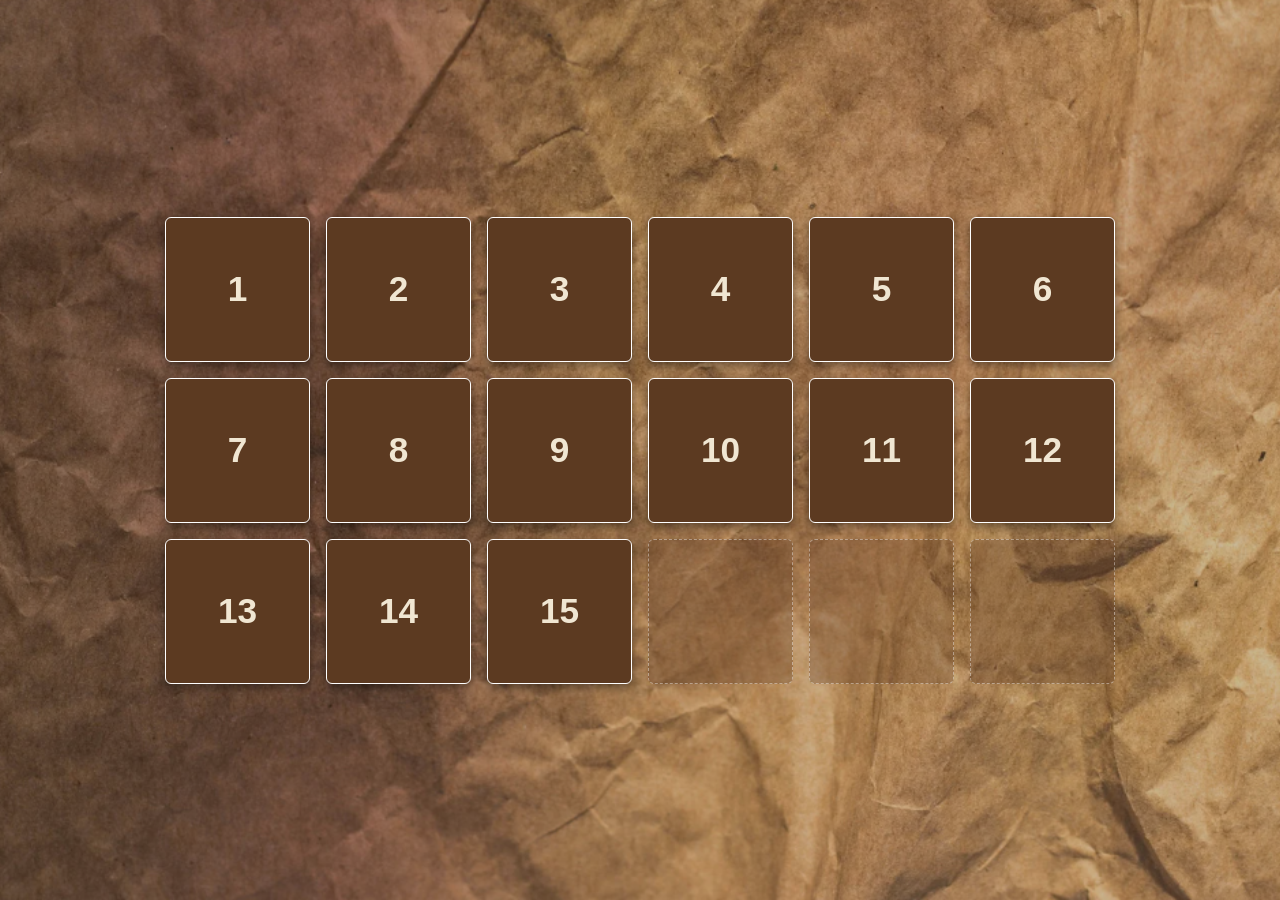
==== index.html @ f21c0ed1 "Add files via upload initial commit" ====
<!DOCTYPE html>
<html lang="tl">
<head>
    <meta charset="UTF-8">
    <meta name="viewport" content="width=device-width, initial-scale=1.0">
    <title>Kasaysayan ng Pilipinas Quiz: 3x6 Grid</title>

    <!-- Quiz Data (Philippine History) -->
    <!-- Question 1 (Slide 3 & 4) -->
    <meta name="quiz-data"
          data-page="1"
          data-question="Ano ang pangunahing layunin ng Treaty of Paris sa Pilipinas?"
          data-choices="Isalin ang pamamahala sa Espanya,Isuko ang sovereignty ng Espanya sa Estados Unidos,Ibalik ang pamamahala sa mga Pilipino,Lumikha ng bagong pamahalaang militar sa Pilipinas"
          data-answer="Isuko ang sovereignty ng Espanya sa Estados Unidos"
          data-explanation="Sa Treaty of Paris, pormal na isinuko ng Espanya ang sovereignty sa Pilipinas sa Estados Unidos kapalit ng 20 milyong dolyar, na nagtapos sa pamamahala ng Espanya at nagpasimula ng pamamahala ng Estados Unidos.">

    <!-- Question 2 (Slide 6 & 7) -->
    <meta name="quiz-data"
          data-page="2"
          data-question="Bakit itinuturing ng mga rebolusyonaryong Pilipino ang pagdating ng Estados Unidos na Biayaya?"
          data-choices="Dahil tutulungan silang lumaban sa mga Espanyol,Dahil magbibigay sila ng pondo sa pamahalaan,Dahil magtatayo sila ng mga paaralan,Dahil sa kanilang mabilis na pag-unlad ng ekonomiya"
          data-answer="Dahil tutulungan silang lumaban sa mga Espanyol"
          data-explanation="Inakala ng mga rebolusyonaryong Pilipino na ang pagtataguyod ng Estados Unidos ay upang tulungan silang lumaban sa Espanya, kaya itinuring nila itong isang biyaya.">

    <!-- Question 3 (Slide 9 & 10) -->
    <meta name="quiz-data"
          data-page="3"
          data-question="Bakit totoong nagkaroon ng Hidwaan si Emilio Aguinaldo?"
          data-choices="Dahil sa magkakaibang pananaw sa pamamahala at kasarinlan,Dahil sa away sa teritoryo sa ibang rehiyon,Dahil sa hindi pagkakasundo sa pagpili ng wika,Dahil sa kawalan ng pondo ng pamahalaan"
          data-answer="Dahil sa magkakaibang pananaw sa pamamahala at kasarinlan"
          data-explanation="Ang hidwaan ay nag-ugat sa magkakaibang pananaw hinggil sa tunay na motibo ng Estados Unidos sa Pilipinas at sa pangkalahatang direksyon ng pamahalaang rebolusyonaryo.">

    <!-- Question 4 (Slide 12 & 13) -->
    <meta name="quiz-data"
          data-page="4"
          data-question="Ano ang pangunahing layunin ng pormal na pagpasa ng Jones Law?"
          data-choices="Ibigay ang ganap na kalayaan ng Pilipinas agad-agad,Magtatag ng pamahalaang mag-aakay sa Pilipinas tungo sa kalayaan,Palakasin ang militar ng Espanya sa Pilipinas,Ipagbawal ang partisipasyon ng mga Pilipino sa gobyerno"
          data-answer="Magtatag ng pamahalaang mag-aakay sa Pilipinas tungo sa kalayaan"
          data-explanation="Ipinangako ng Jones Law ang pagkakaloob ng kalayaan sa Pilipinas sa sandaling magkaroon ito ng isang matatag na pamahalaan.">

    <!-- Question 5 (Slide 15 & 16) -->
    <meta name="quiz-data"
          data-page="5"
          data-question="Ano ang pangunahing layunin ng Tydings-McDuffie Act?"
          data-choices="Mag-alok ng tulong pananalapi sa Pilipinas,Pagtatag ng sampung taong transisyon bago ang kalayaan,Pagbabawal sa kalakalan sa ibang bansa,Pagpapalawak ng teritoryo ng Estados Unidos"
          data-answer="Pagtatag ng sampung taong transisyon bago ang kalayaan"
          data-explanation="Ang Tydings-McDuffie Act ay nagtadhana ng sampung taong transisyon (Commonwealth) bago ang ganap na pagkilala sa kalayaan ng Pilipinas.">

    <!-- Question 6 (Slide 18 & 19) -->
    <meta name="quiz-data"
          data-page="6"
          data-question="Ano ang masamang epekto ng malayang kalakalan sa pamamahala ng mga Amerikano sa Pilipinas ayon sa mga kritiko?"
          data-choices="Paghina ng kultura ng Bansa,Pagsandal ng ekonomiya ng Pilipinas sa Estados Unidos,Pagbaba ng antas ng edukasyon,Pagkawala ng mga tradisyunal na sining"
          data-answer="Pagsandal ng ekonomiya ng Pilipinas sa Estados Unidos"
          data-explanation="Ang malayang kalakalan ay nagdulot ng labis na pagdepende ng ekonomiya ng Pilipinas sa pamilihan at produkto ng Estados Unidos.">

    <!-- Question 7 (Slide 21 & 22) -->
    <meta name="quiz-data"
          data-page="7"
          data-question="Ano ang kahalagahan ng pagbabalik sa Leyte ni Douglas MacArthur sa Leyte?"
          data-choices="Umapela ng tulong militar sa mga Hapon,Simula ng pagpapalalaya sa Pilipinas mula sa mga Hapon,Pagpapatibay ng kasunduan sa Espanya,Pagbabalik ng pamahalaang Espanyol"
          data-answer="Simula ng pagpapalalaya sa Pilipinas mula sa mga Hapon"
          data-explanation="Ang pagdaong sa Red Beach, Palo, Leyte ay naghudyat ng pagsisimula ng kampanya para mapalaya ang Pilipinas mula sa okupasyon ng mga Hapon.">

    <!-- Question 8 (Slide 24 & 25) -->
    <meta name="quiz-data"
          data-page="8"
          data-question="Ano ang isa sa mga pangunahing uri ng probisyon ng Bell Trade Act?"
          data-choices="Pagpapalawak ng teritoryo ng Estados Unidos,Pagpapanatili ng malayang kalakalan sa pagitan ng US at Pilipinas,Pagbibigay ng tulong militar sa ibang bansa,Pagtatag ng panibagong sistema ng edukasyon"
          data-answer="Pagpapanatili ng malayang kalakalan sa pagitan ng US at Pilipinas"
          data-explanation="Ang pagpapatibay ng Bell Trade Act ay nagpatuloy ng probisyon ng malayang kalakalan at parity rights na nagbigay ng pantay na karapatan sa mga Amerikano sa likas na yaman ng Pilipinas.">

    <!-- Question 9 (Slide 27 & 28) -->
    <meta name="quiz-data"
          data-page="9"
          data-question="Ano ang pangunahing layunin sa pagpapatupad ng Bell Trade Act noong Commonwealth?"
          data-choices="Mabilis na pagsasaayos ng ekonomiya ng Pilipinas,Pagpapalakas ng pwersang militar sa Asya,Pagbibigay ng tulong pinansyal sa mga magsasaka,Paghahanda ng bansa para sa bagong digmaan"
          data-answer="Mabilis na pagsasaayos ng ekonomiya ng Pilipinas"
          data-explanation="Ang Bell Trade Act ay itinaguyod upang mabilis na maipatupad ang rehabilitasyon at pagsasaayos ng ekonomiya ng Pilipinas pagkatapos ng Ikalawang Digmaang Pandaigdig.">

    <!-- Question 10 (Slide 30 & 31) -->
    <meta name="quiz-data"
          data-page="10"
          data-question="Ano ang pangunahing layunin ng mga programa sa panahon ng pamamahala ni Manuel Roxas?"
          data-choices="Ipagpatuloy ang lumang sistema ng edukasyon,Pagsasaayos ng ekonomiya at rehabilitasyon ng bansa,Pagpapalawak ng teritoryo ng bansa,Ibalik ang pambansang kontrol sa pananalapi"
          data-answer="Pagsasaayos ng ekonomiya at rehabilitasyon ng bansa"
          data-explanation="Ang pangunahing prayoridad ng panunungkulan ni Roxas ay ang muling pagtatag at rehabilitasyon ng bansa mula sa pinsalang dulot ng digmaan.">

    <!-- Question 11 (Slide 33 & 34) -->
    <meta name="quiz-data"
          data-page="11"
          data-question="Ano ang layunin ng Parity Rights sa panahon ng panunungkulan ni Roxas?"
          data-choices="Magbigay ng pantay na karapatan sa mga Amerikano sa likas na yaman,Pagtatag ng sariling kumpanya ng mga Pilipino,Pagbabawal sa mga dayuhang negosyante,Paghahati ng lupain sa mga magsasaka"
          data-answer="Magbigay ng pantay na karapatan sa mga Amerikano sa likas na yaman"
          data-explanation="Ang Parity Rights ay nagbigay ng pantay na karapatan sa mga mamamayan at korporasyong Amerikano na linangin at gamitin ang mga likas na yaman ng Pilipinas.">

    <!-- Question 12 (Slide 36 & 37) -->
    <meta name="quiz-data"
          data-page="12"
          data-question="Ano ang pangunahing tungkulin ng National Economic Council?"
          data-choices="Pamamahala sa edukasyon ng bansa,Pagsuri sa mga patakarang pangkabuhayan ng bansa,Pagpapalakas ng pwersang militar,Pangangalaga sa kapaligiran"
          data-answer="Pagsuri sa mga patakarang pangkabuhayan ng bansa"
          data-explanation="Ang National Economic Council ay binuo upang magplano, magrekomenda, at maglinang ng mga programang pangkabuhayan sa pagsasaayos ng ekonomiya.">

    <!-- Question 13 (Slide 39 & 40) -->
    <meta name="quiz-data"
          data-page="13"
          data-question="Ano ang tamang pahayag hinggil sa Batas sa Patakarang 'Filipino First'?"
          data-choices="Tama,Mali,Siguro,Depende"
          data-answer="Tama"
          data-explanation="Tumpak ang pahayag dahil ang patakarang 'Filipino First' ay naglayong bigyang-priyoridad ang mga mamamayang Pilipino sa ekonomiya at negosyo ng bansa.">

    <!-- Question 14 (Slide 42 & 43) -->
    <meta name="quiz-data"
          data-page="14"
          data-question="Ano ang naging mahalagang naging kontribusyon ng pamamahala ni Diosdado Macapagal?"
          data-choices="Pagtatag ng bagong sistema ng edukasyon,Paglipat ng Araw ng Kalayaan mula Hulyo 4 tungong Hunyo 12,Pagpapatayo ng mga pangunahing daan,Pagpapalawak ng teritoryo ng bansa"
          data-answer="Paglipat ng Araw ng Kalayaan mula Hulyo 4 tungong Hunyo 12"
          data-explanation="Ang paglipat ng Araw ng Kalayaan mula Hulyo 4 tungong Hunyo 12 ay nagpakita ng tunay na pagkilala sa deklarasyon ng kalayaan sa Kawit, Cavite noong 1898.">

    <!-- Question 15 (Slide 45 & 46) -->
    <meta name="quiz-data"
          data-page="15"
          data-question="Ano ang pangunahing layunin ng Agricultural Land Reform Code?"
          data-choices="Magbigay ng tulong sa mga mangingisda,Paghahati ng mga malalaking lupain para sa mga magsasaka,Pagpapatayo ng mga pabrika sa nayon,Pagpapalawak ng imprastraktura sa lungsod"
          data-answer="Paghahati ng mga malalaking lupain para sa mga magsasaka"
          data-explanation="Ang Agricultural Land Reform Code ay naglayong alisin ang sistemang kasama (tenancy) at ipamahagi ang lupang sakahan sa mga tunay na nagbubungkal nito.">

    <link rel="stylesheet" href="style.css">
</head>
<body>
    <div class="page-container">
        
        <!-- HOME PAGE (3x6 Grid with boxes 1-15 and empty slots 16-18) -->
        <div id="page-home" class="page active">
            <div class="grid-3x6">
                <!-- Row 1 -->
                <div class="grid-box" data-page="1">1</div>
                <div class="grid-box" data-page="2">2</div>
                <div class="grid-box" data-page="3">3</div>
                <div class="grid-box" data-page="4">4</div>
                <div class="grid-box" data-page="5">5</div>
                <div class="grid-box" data-page="6">6</div>

                <!-- Row 2 -->
                <div class="grid-box" data-page="7">7</div>
                <div class="grid-box" data-page="8">8</div>
                <div class="grid-box" data-page="9">9</div>
                <div class="grid-box" data-page="10">10</div>
                <div class="grid-box" data-page="11">11</div>
                <div class="grid-box" data-page="12">12</div>

                <!-- Row 3 -->
                <div class="grid-box" data-page="13">13</div>
                <div class="grid-box" data-page="14">14</div>
                <div class="grid-box" data-page="15">15</div>
                <div class="grid-box empty"></div>
                <div class="grid-box empty"></div>
                <div class="grid-box empty"></div>
            </div>
        </div>

        <!-- QUIZ SUB-PAGE TEMPLATE -->
        <div id="page-quiz" class="page">
            <div class="quiz-page">
                <!-- Center Top: Question -->
                <div class="quiz-top">
                    <h2 id="quiz-page-title">Pamagat ng Tanong</h2>
                    <div class="quiz-question" id="quiz-question">Dito lalabas ang tanong?</div>
                </div>

                <!-- Lower 2/3rds: Choices -->
                <div class="quiz-choices-container">
                    <div class="choices-grid" id="choices-grid">
                        <!-- Choice boxes dynamically populated via JS -->
                    </div>
                </div>

                <!-- Footer / Feedback & Navigation -->
                <div class="quiz-footer">
                    <div class="quiz-feedback-container">
                        <div class="quiz-feedback" id="quiz-feedback"></div>
                        <div class="quiz-explanation" id="quiz-explanation"></div>
                    </div>
                    <button class="back-btn" id="back-to-home">← Bumalik</button>
                </div>
            </div>
        </div>

    </div>

    <script src="index-code.js"></script>
</body>
</html>
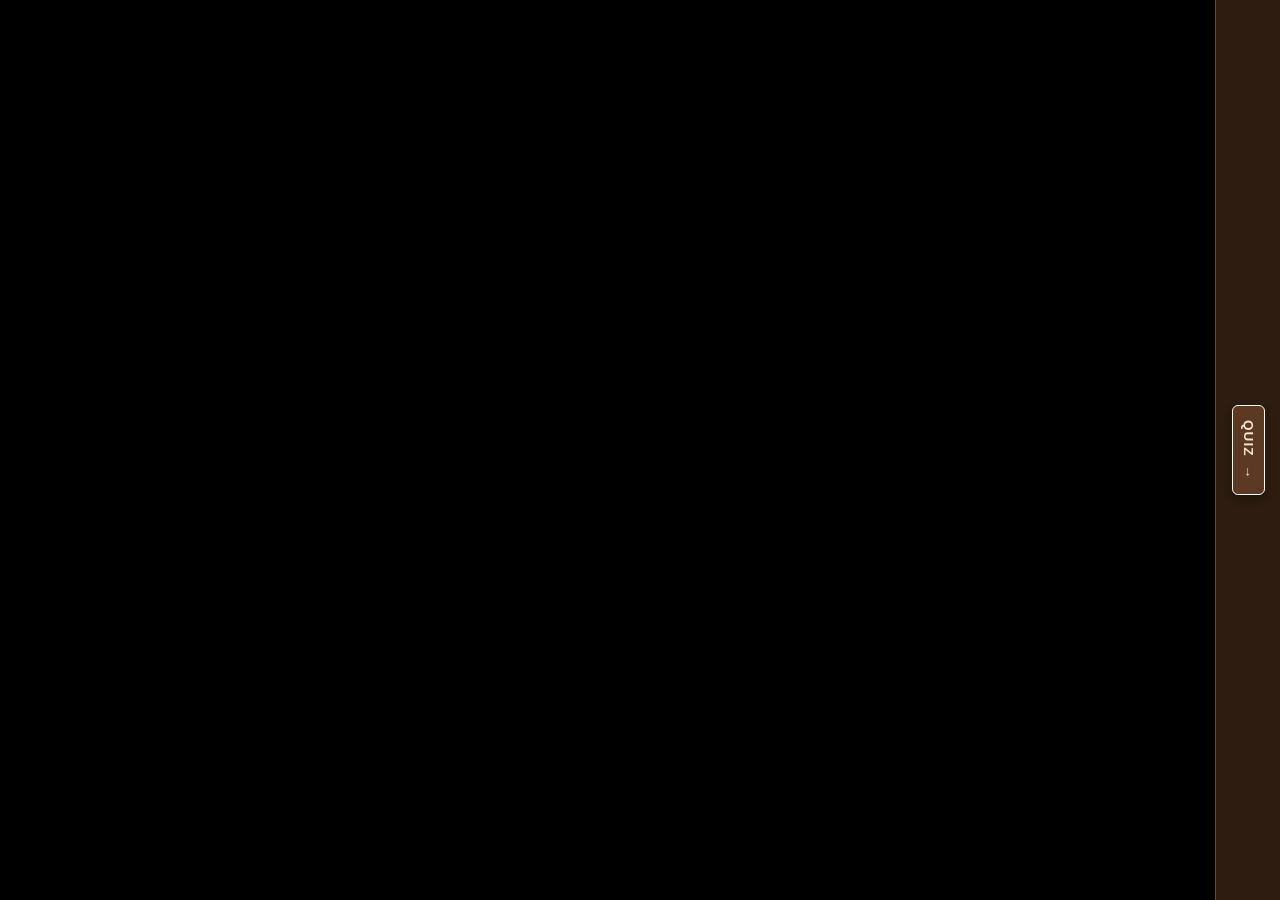
==== commit 04a8880c: "Rename site.html to index.html" ====
--- a/index.html
+++ b/index.html
@@ -3,7 +3,7 @@
 <head>
     <meta charset="UTF-8">
     <meta name="viewport" content="width=device-width, initial-scale=1.0">
-    <title>Kasaysayan ng Pilipinas Quiz: 3x6 Grid</title>
+    <title>Kasaysayan ng Pilipinas Quiz & Project History</title>
 
     <!-- Quiz Data (Philippine History) -->
     <!-- Question 1 (Slide 3 & 4) -->
@@ -126,13 +126,364 @@
           data-answer="Paghahati ng mga malalaking lupain para sa mga magsasaka"
           data-explanation="Ang Agricultural Land Reform Code ay naglayong alisin ang sistemang kasama (tenancy) at ipamahagi ang lupang sakahan sa mga tunay na nagbubungkal nito.">
 
-    <link rel="stylesheet" href="style.css">
+    <style>
+        /* Reset margins and paddings */
+        * {
+            margin: 0;
+            padding: 0;
+            box-sizing: border-box;
+        }
+
+        /* Full screen background (NOT darkened, original bg.png) */
+        body {
+            background-image: url('https://raw.githubusercontent.com/gen-yang-wen-li/fil-quiz-3/main/bg.png');
+            background-size: cover;
+            background-position: center;
+            background-repeat: no-repeat;
+            min-height: 100vh;
+            font-family: 'Segoe UI', Tahoma, Geneva, Verdana, sans-serif;
+            color: #ffffff;
+            display: flex;
+            justify-content: center;
+            align-items: center;
+            overflow-x: hidden;
+        }
+
+        /* Page system container */
+        .page-container {
+            width: 100%;
+            max-width: 1100px;
+            padding: 20px;
+            display: flex;
+            justify-content: center;
+            align-items: center;
+        }
+
+        .page {
+            display: none;
+            width: 100%;
+            animation: fadeIn 0.3s ease-in-out;
+        }
+
+        .page.active {
+            display: block;
+        }
+
+        @keyframes fadeIn {
+            from { opacity: 0; transform: translateY(10px); }
+            to { opacity: 1; transform: translateY(0); }
+        }
+
+        /* Fullscreen Canva Page */
+        #page-canva.page.active {
+            display: flex !important;
+            position: fixed;
+            top: 0;
+            left: 0;
+            width: 100vw;
+            height: 100vh;
+            z-index: 1000;
+            padding: 0;
+            margin: 0;
+        }
+
+        .canva-fullscreen-container {
+            width: 100vw;
+            height: 100vh;
+            display: flex;
+            flex-direction: row;
+            background-color: #000000;
+        }
+
+        .canva-embed-area {
+            flex: 1;
+            height: 100vh;
+            position: relative;
+            overflow: hidden;
+        }
+
+        .canva-sidebar {
+            width: 65px;
+            height: 100vh;
+            background-color: #2d1c0f;
+            border-left: 1px solid rgba(255, 255, 255, 0.2);
+            display: flex;
+            justify-content: center;
+            align-items: center;
+            box-shadow: -5px 0 20px rgba(0, 0, 0, 0.5);
+            z-index: 10;
+        }
+
+        .side-switch-btn {
+            background-color: #5c3a21;
+            color: #f0e6d2;
+            border: 1px solid #ffffff;
+            padding: 14px 8px;
+            font-size: 0.85rem;
+            font-weight: 700;
+            border-radius: 6px;
+            cursor: pointer;
+            transition: all 0.2s ease;
+            writing-mode: vertical-rl;
+            text-orientation: mixed;
+            display: flex;
+            align-items: center;
+            gap: 8px;
+            box-shadow: 0 4px 10px rgba(0, 0, 0, 0.3);
+            letter-spacing: 1px;
+            text-transform: uppercase;
+        }
+
+        .side-switch-btn:hover {
+            background-color: #6d4629;
+            transform: scale(1.05);
+            box-shadow: 0 6px 15px rgba(0, 0, 0, 0.5);
+        }
+
+        /* Home Page Header Bar */
+        .home-header-bar {
+            display: flex;
+            justify-content: space-between;
+            align-items: center;
+            margin-bottom: 20px;
+            max-width: 950px;
+            margin-left: auto;
+            margin-right: auto;
+        }
+
+        .home-header-bar h2 {
+            font-size: 1.3rem;
+            color: #d4a373;
+            text-transform: uppercase;
+            letter-spacing: 1.5px;
+        }
+
+        /* Switch Button */
+        .switch-btn {
+            background-color: #5c3a21;
+            color: #f0e6d2;
+            border: 1px solid #ffffff;
+            padding: 8px 18px;
+            font-size: 0.95rem;
+            font-weight: 600;
+            border-radius: 6px;
+            cursor: pointer;
+            transition: all 0.2s ease;
+            box-shadow: 0 4px 10px rgba(0, 0, 0, 0.3);
+        }
+
+        .switch-btn:hover {
+            background-color: #6d4629;
+            transform: translateY(-2px);
+            box-shadow: 0 6px 15px rgba(0, 0, 0, 0.5);
+        }
+
+        /* 3x6 Grid Layout for Home Page */
+        .grid-3x6 {
+            display: grid;
+            grid-template-columns: repeat(6, 1fr);
+            grid-template-rows: repeat(3, 1fr);
+            gap: 16px;
+            width: 100%;
+            max-width: 950px;
+            margin: 0 auto;
+        }
+
+        /* Grid Box styling - Dark Wooden Brown */
+        .grid-box {
+            aspect-ratio: 1;
+            border: 1px solid #ffffff;
+            background-color: #5c3a21; /* Rich dark wooden brown */
+            display: flex;
+            justify-content: center;
+            align-items: center;
+            font-size: 2.2rem;
+            font-weight: 700;
+            font-family: sans-serif;
+            color: #f0e6d2;
+            cursor: pointer;
+            transition: transform 0.2s ease, box-shadow 0.2s ease, background-color 0.2s ease;
+            border-radius: 6px;
+            user-select: none;
+            box-shadow: 0 4px 10px rgba(0, 0, 0, 0.4);
+        }
+
+        .grid-box:hover {
+            transform: translateY(-4px);
+            background-color: #6d4629;
+            box-shadow: 0 8px 20px rgba(0, 0, 0, 0.6);
+        }
+
+        /* Empty grid slots (cells 16, 17, 18) */
+        .grid-box.empty {
+            background-color: rgba(92, 58, 33, 0.3);
+            border: 1px dashed rgba(255, 255, 255, 0.4);
+            cursor: default;
+            box-shadow: none;
+        }
+        .grid-box.empty:hover {
+            transform: none;
+            background-color: rgba(92, 58, 33, 0.3);
+            box-shadow: none;
+        }
+
+        /* Quiz Page Layout */
+        .quiz-page {
+            background: rgba(45, 28, 15, 0.92); /* Translucent dark wooden panel */
+            border: 1px solid #ffffff;
+            border-radius: 12px;
+            padding: 35px;
+            width: 100%;
+            max-width: 850px;
+            margin: 0 auto;
+            min-height: 520px;
+            display: flex;
+            flex-direction: column;
+            justify-content: space-between;
+            box-shadow: 0 15px 40px rgba(0, 0, 0, 0.6);
+        }
+
+        /* Top Section: Question (Center Top) */
+        .quiz-top {
+            text-align: center;
+            padding: 10px 0 25px 0;
+            flex: 0 0 auto;
+        }
+
+        .quiz-top h2 {
+            font-size: 1.3rem;
+            color: #d4a373;
+            margin-bottom: 12px;
+            text-transform: uppercase;
+            letter-spacing: 1.5px;
+        }
+
+        .quiz-question {
+            font-size: 1.8rem;
+            color: #ffffff;
+            font-weight: 600;
+            line-height: 1.4;
+        }
+
+        /* Lower 2/3rds Section: Choices */
+        .quiz-choices-container {
+            flex: 1 1 auto;
+            display: flex;
+            flex-direction: column;
+            justify-content: center;
+            padding: 15px 0;
+        }
+
+        .choices-grid {
+            display: grid;
+            grid-template-columns: 1fr 1fr;
+            gap: 16px;
+        }
+
+        .choice-box {
+            background-color: #5c3a21;
+            border: 1px solid #ffffff;
+            padding: 22px;
+            border-radius: 6px;
+            font-size: 1.2rem;
+            font-weight: 600;
+            color: #f0e6d2;
+            text-align: center;
+            cursor: pointer;
+            transition: all 0.2s ease;
+            box-shadow: 0 4px 10px rgba(0, 0, 0, 0.3);
+        }
+
+        .choice-box:hover {
+            background-color: #6d4629;
+            transform: translateY(-2px);
+            box-shadow: 0 6px 15px rgba(0, 0, 0, 0.5);
+        }
+
+        .choice-box.correct {
+            background-color: #2d8a4e !important;
+            border-color: #4ade80 !important;
+            color: #ffffff !important;
+        }
+
+        .choice-box.incorrect {
+            background-color: #991b1b !important;
+            border-color: #f87171 !important;
+            color: #ffffff !important;
+        }
+
+        /* Quiz Footer / Navigation */
+        .quiz-footer {
+            display: flex;
+            justify-content: space-between;
+            align-items: center;
+            padding-top: 20px;
+            border-top: 1px solid rgba(255, 255, 255, 0.2);
+        }
+
+        .quiz-feedback-container {
+            display: flex;
+            flex-direction: column;
+            gap: 6px;
+            max-width: 550px;
+        }
+
+        .quiz-feedback {
+            font-size: 1.2rem;
+            font-weight: bold;
+        }
+
+        .quiz-explanation {
+            font-size: 0.95rem;
+            color: #e2e8f0;
+            line-height: 1.4;
+            font-style: italic;
+        }
+
+        .back-btn {
+            background-color: transparent;
+            color: #ffffff;
+            border: 2px solid #ffffff;
+            padding: 10px 25px;
+            font-size: 1rem;
+            font-weight: 600;
+            border-radius: 4px;
+            cursor: pointer;
+            transition: all 0.2s ease;
+        }
+
+        .back-btn:hover {
+            background-color: #ffffff;
+            color: #5c3a21;
+        }
+    </style>
 </head>
 <body>
+    <!-- CANVA FULLSCREEN PRESENTATION PAGE (Main Landing Page) -->
+    <div id="page-canva" class="page active">
+        <div class="canva-fullscreen-container">
+            <div class="canva-embed-area">
+                <iframe loading="lazy" style="position: absolute; width: 100%; height: 100%; top: 0; left: 0; border: none; padding: 0; margin: 0;"
+                    src="https://www.canva.com/design/DAHVunvHNVk/G5NEQuUvMHC7KkuN7-TRNQ/view?embed" allowfullscreen="allowfullscreen" allow="fullscreen">
+                </iframe>
+            </div>
+            <div class="canva-sidebar">
+                <button class="side-switch-btn" id="to-quiz-home" title="Pumunta sa Quiz Grid">
+                    <span>Quiz</span>
+                    <span>→</span>
+                </button>
+            </div>
+        </div>
+    </div>
+
     <div class="page-container">
         
-        <!-- HOME PAGE (3x6 Grid with boxes 1-15 and empty slots 16-18) -->
-        <div id="page-home" class="page active">
+        <!-- QUIZ HOME PAGE (3x6 Grid with boxes 1-15 and empty slots 16-18) -->
+        <div id="page-home" class="page">
+            <div class="home-header-bar">
+                <button class="switch-btn" id="to-canva-page">← Project Presentation</button>
+                <h2>Kasaysayan ng Pilipinas Quiz</h2>
+            </div>
             <div class="grid-3x6">
                 <!-- Row 1 -->
                 <div class="grid-box" data-page="1">1</div>
@@ -189,6 +540,101 @@
 
     </div>
 
-    <script src="index-code.js"></script>
+    <script>
+        document.addEventListener("DOMContentLoaded", () => {
+            const canvaPage = document.getElementById("page-canva");
+            const homePage = document.getElementById("page-home");
+            const quizPage = document.getElementById("page-quiz");
+            const toQuizHomeBtn = document.getElementById("to-quiz-home");
+            const toCanvaPageBtn = document.getElementById("to-canva-page");
+
+            const quizPageTitle = document.getElementById("quiz-page-title");
+            const quizQuestionEl = document.getElementById("quiz-question");
+            const choicesGrid = document.getElementById("choices-grid");
+            const quizFeedback = document.getElementById("quiz-feedback");
+            const quizExplanationEl = document.getElementById("quiz-explanation");
+            const backBtn = document.getElementById("back-to-home");
+
+            // Page switching handlers
+            toQuizHomeBtn.addEventListener("click", () => {
+                canvaPage.classList.remove("active");
+                homePage.classList.add("active");
+            });
+
+            toCanvaPageBtn.addEventListener("click", () => {
+                homePage.classList.remove("active");
+                canvaPage.classList.add("active");
+            });
+
+            const boxes = document.querySelectorAll(".grid-box[data-page]");
+
+            boxes.forEach(box => {
+                box.addEventListener("click", () => {
+                    const pageNum = box.getAttribute("data-page");
+                    
+                    // Find corresponding custom meta tag in the head
+                    const metaTag = document.querySelector(`meta[name="quiz-data"][data-page="${pageNum}"]`);
+                    if (!metaTag) return;
+
+                    const question = metaTag.getAttribute("data-question");
+                    const choices = metaTag.getAttribute("data-choices").split(",");
+                    const correctAnswer = metaTag.getAttribute("data-answer");
+                    const explanation = metaTag.getAttribute("data-explanation");
+
+                    // Populate quiz page
+                    quizPageTitle.textContent = `Tanong ${pageNum} ng 15`;
+                    quizQuestionEl.textContent = question;
+                    quizFeedback.textContent = "";
+                    quizExplanationEl.textContent = "";
+
+                    // Clear previous choices
+                    choicesGrid.innerHTML = "";
+
+                    // Render choice boxes
+                    choices.forEach(choice => {
+                        const choiceBox = document.createElement("div");
+                        choiceBox.className = "choice-box";
+                        choiceBox.textContent = choice;
+
+                        choiceBox.addEventListener("click", () => {
+                            // Disable further clicks on choices for this round
+                            const allChoices = choicesGrid.querySelectorAll(".choice-box");
+                            allChoices.forEach(cb => cb.style.pointerEvents = "none");
+
+                            if (choice.trim() === correctAnswer.trim()) {
+                                choiceBox.classList.add("correct");
+                                quizFeedback.textContent = "Tama! 🎉";
+                                quizFeedback.style.color = "#4ade80";
+                                quizExplanationEl.textContent = explanation;
+                            } else {
+                                choiceBox.classList.add("incorrect");
+                                quizFeedback.textContent = `Mali. Tamang sagot: ${correctAnswer}`;
+                                quizFeedback.style.color = "#f87171";
+                                quizExplanationEl.textContent = explanation;
+
+                                // Highlight correct one
+                                allChoices.forEach(cb => {
+                                    if (cb.textContent.trim() === correctAnswer.trim()) {
+                                        cb.classList.add("correct");
+                                    }
+                                });
+                            }
+                        });
+
+                        choicesGrid.appendChild(choiceBox);
+                    });
+
+                    // Switch to quiz page
+                    homePage.classList.remove("active");
+                    quizPage.classList.add("active");
+                });
+            });
+
+            backBtn.addEventListener("click", () => {
+                quizPage.classList.remove("active");
+                homePage.classList.add("active");
+            });
+        });
+    </script>
 </body>
 </html>
